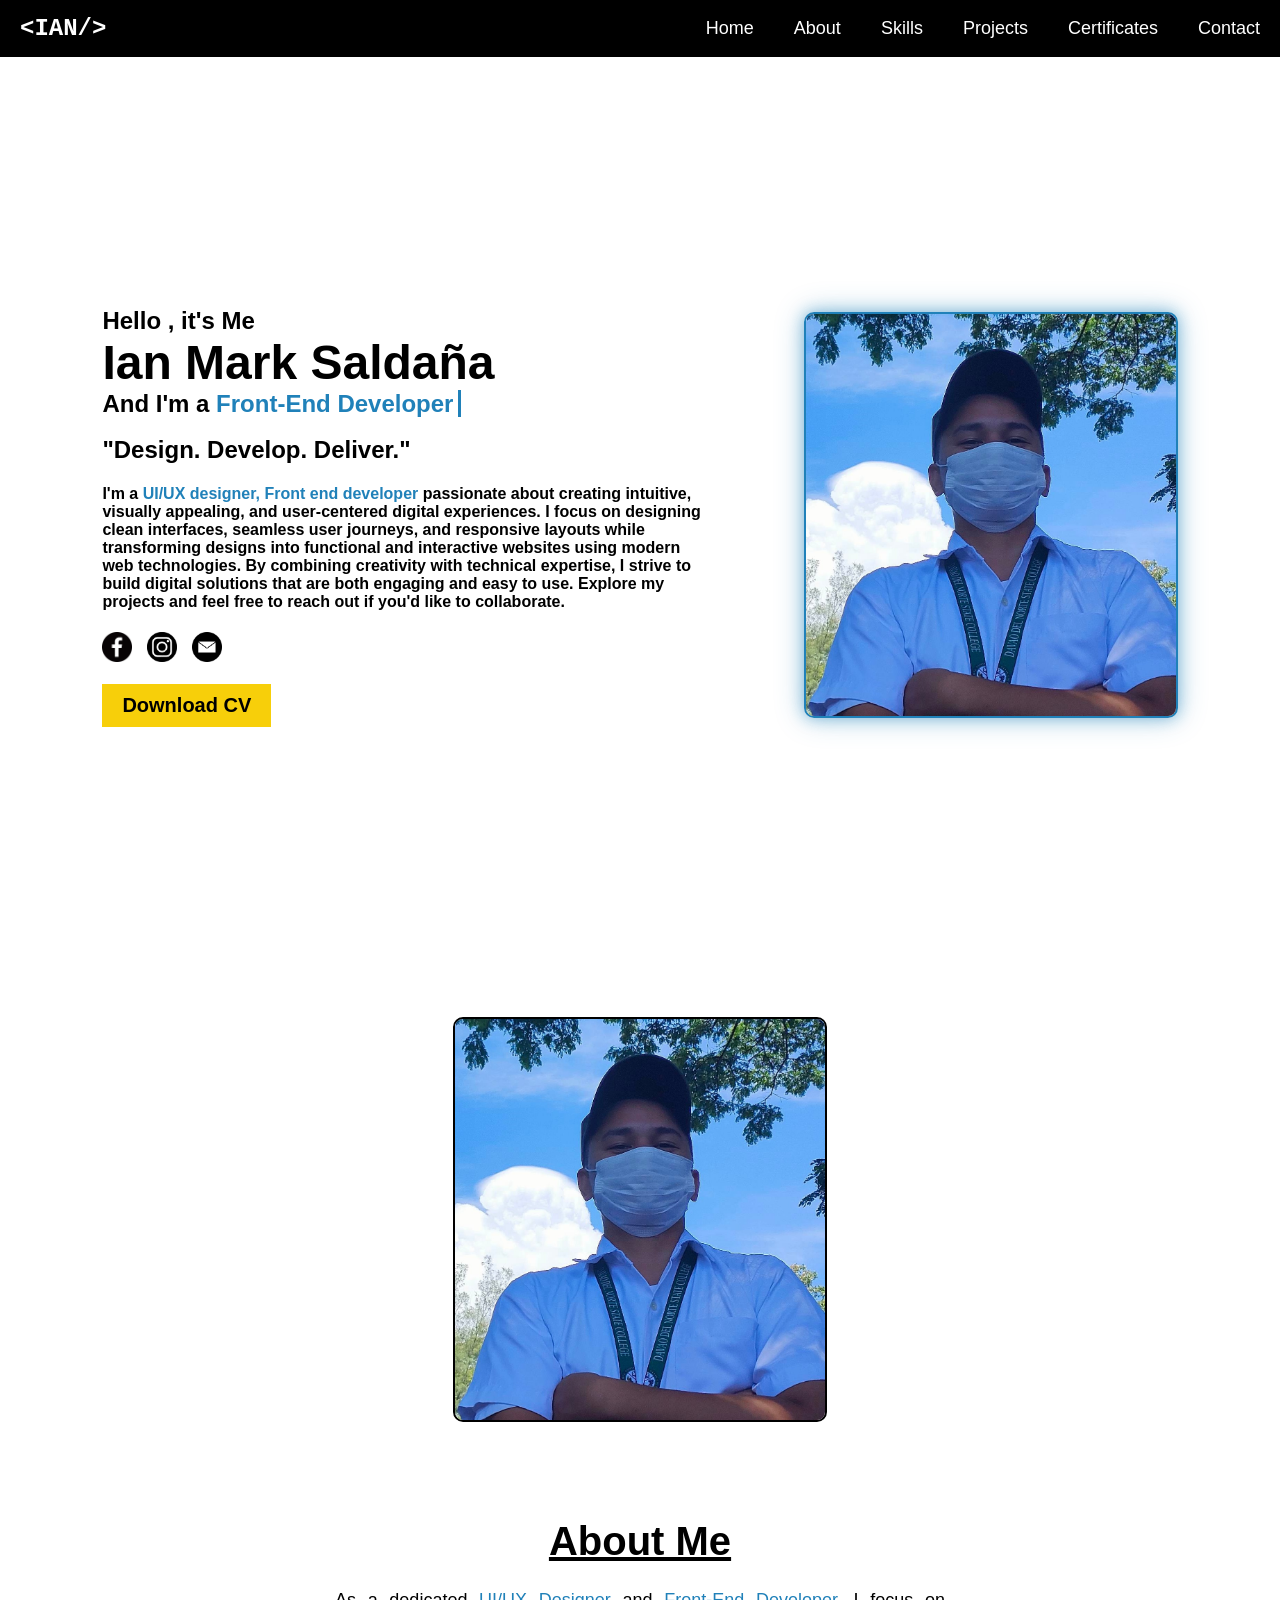
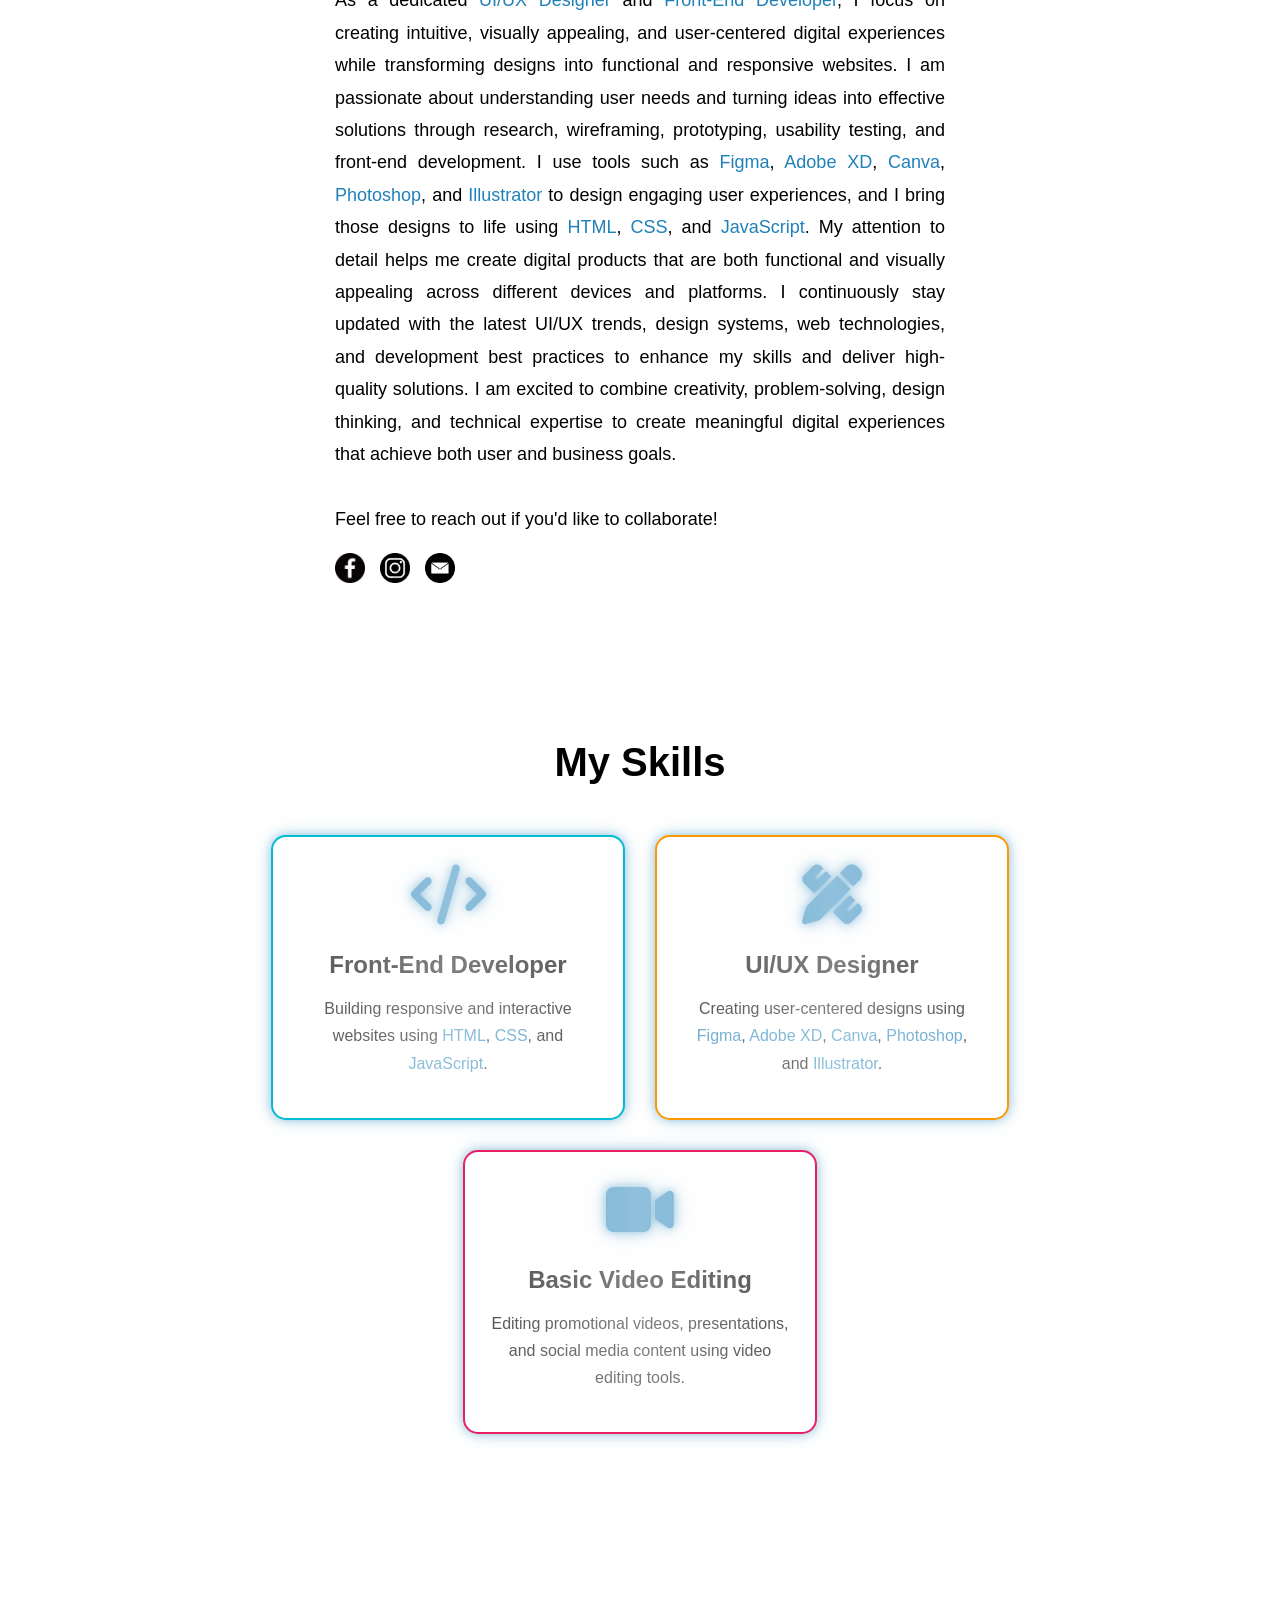
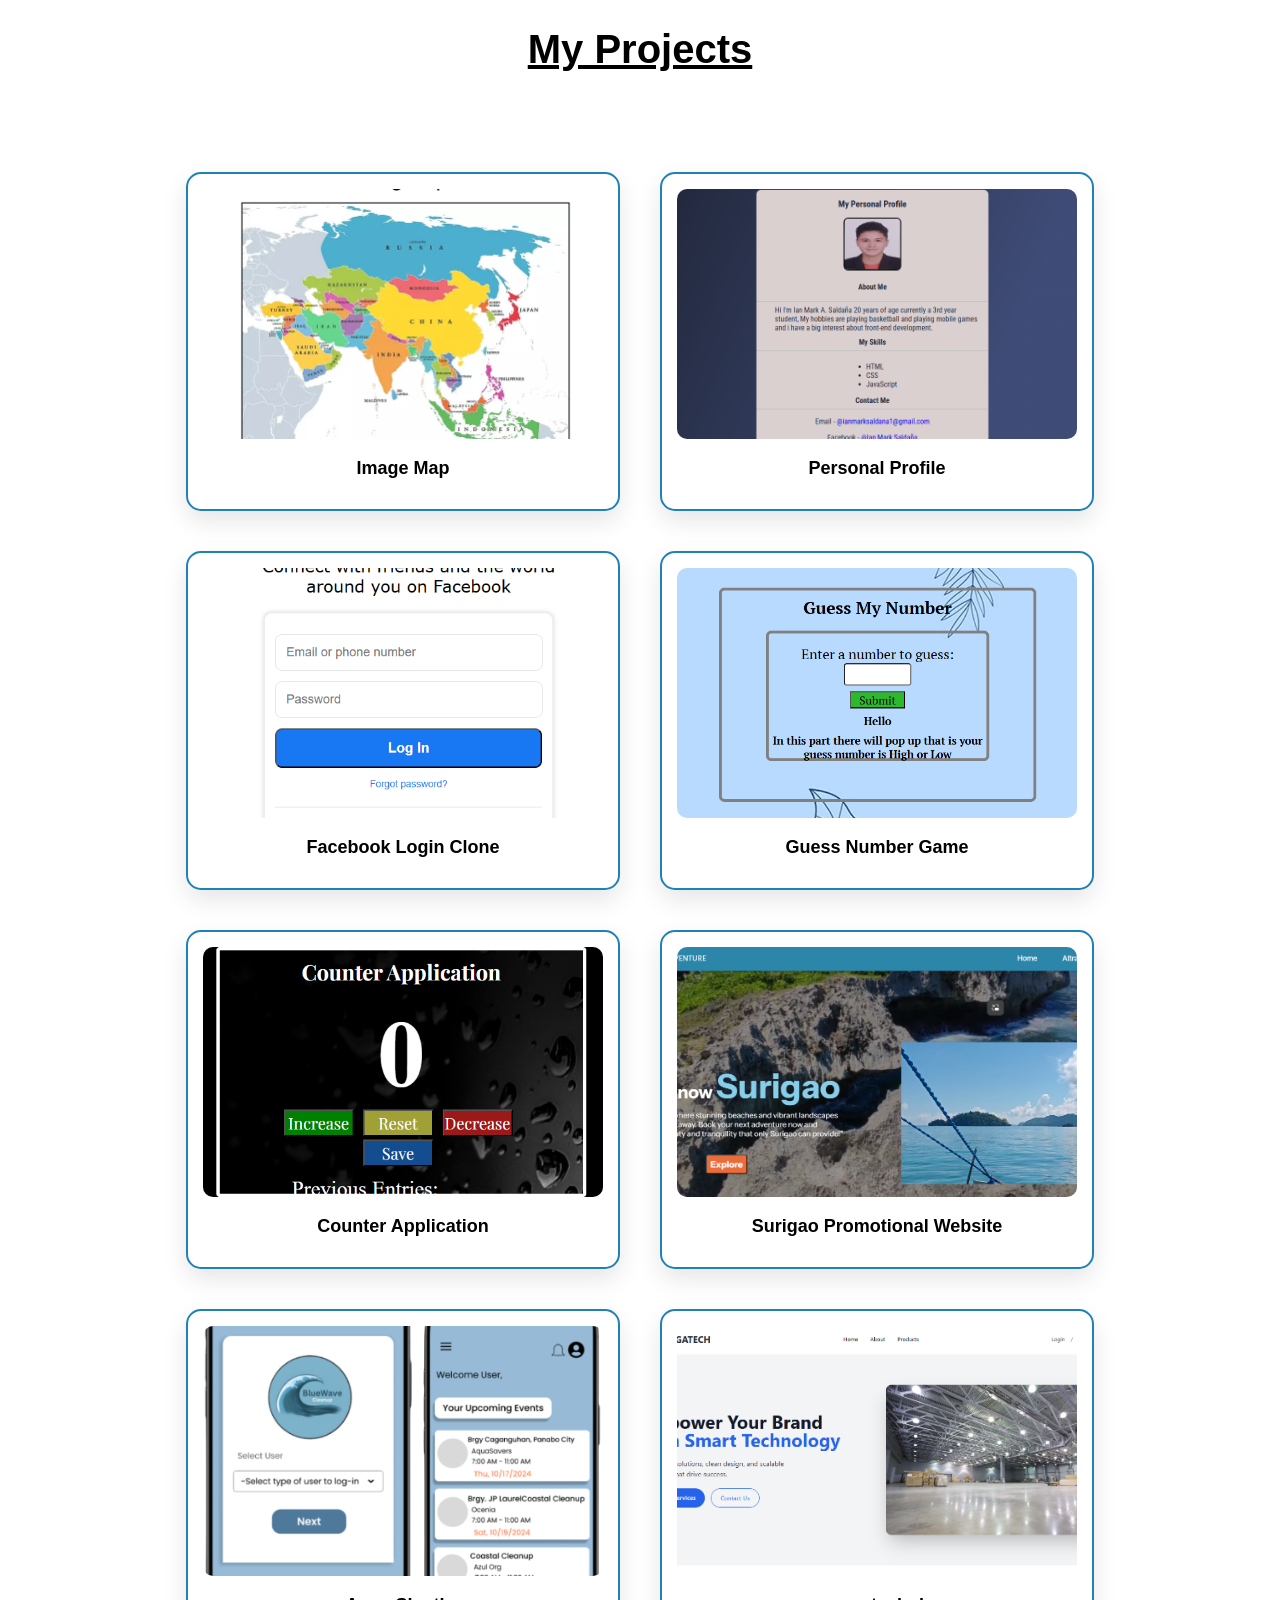
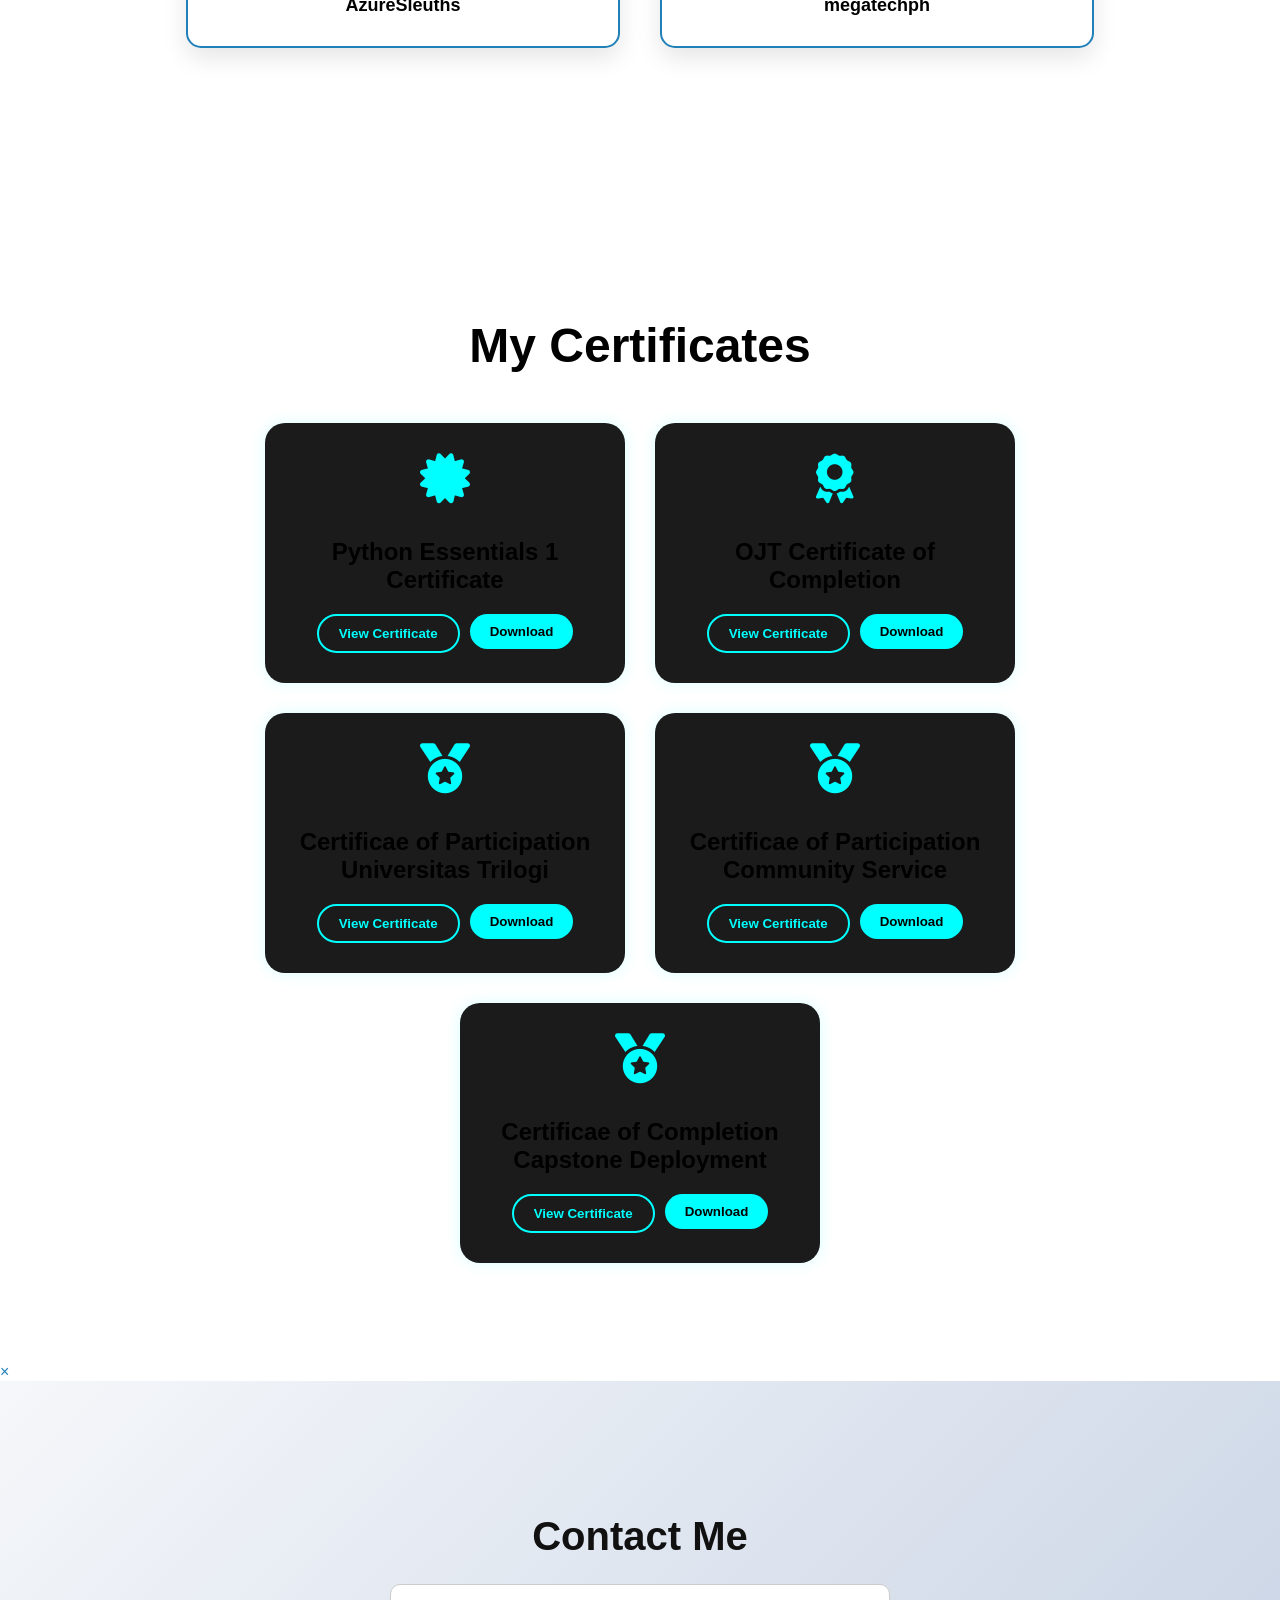
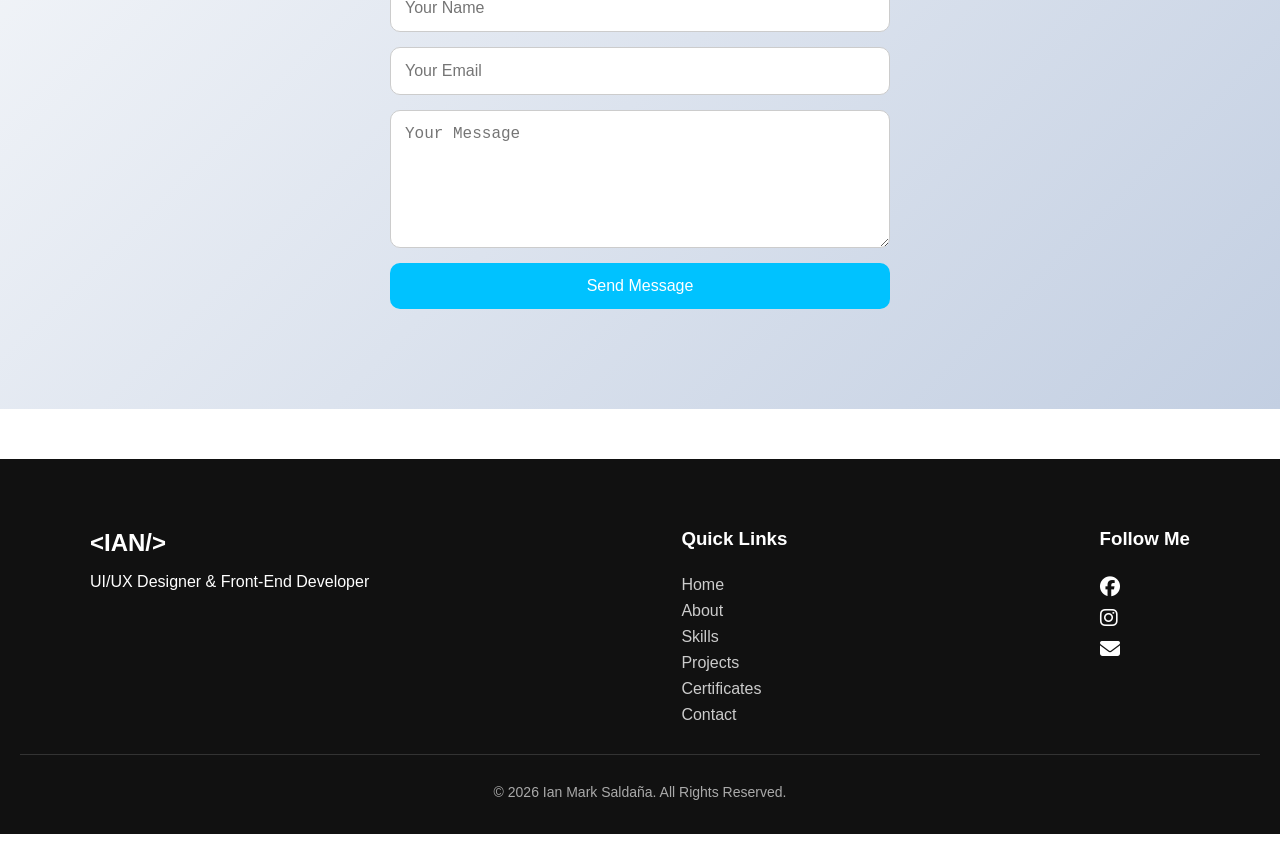
==== Home.html @ 6f7a4134 "Add files via upload" ====
<!DOCTYPE html>
<html lang="en">
    <head>
        <meta charset="UTF-8">
        <meta name="viewport" content="width=device-width, initial-scale=1.0">
        <link rel="stylesheet" href="style.css">
        <link rel="stylesheet" href="https://cdnjs.cloudflare.com/ajax/libs/font-awesome/6.5.1/css/all.min.css">
        <title>Ian Mark A. Saldaña</title>
        
            
    </head>
    <body>  
        <header>
            <div class="logo">&lt;IAN/&gt;</div>

            <!-- Hamburger Icon -->
            <div class="menu-toggle" onclick="toggleMenu()">
                ☰
            </div>

            <nav id="navbar">
                <a href="#home">Home</a>
                <a href="#about">About</a>
                <a href="#skills">Skills</a>
                <a href="#projects">Projects</a>
                <a href="#certificates">Certificates</a>
                <a href="#contact">Contact</a>
            </nav>
        </header>
        
        <main id="home">
            <section class="Info">
                <h2>Hello , it's Me</h2>
                <h1 class="name">Ian Mark Saldaña</h1>
                <h2>And I'm a <span id="skill-text" class="animated-skill"></span></h2><br>
                <h2>"Design. Develop. Deliver."</h2>
                <h4>I'm a <span>UI/UX designer, Front end developer</span> passionate about creating intuitive, visually appealing, and user-centered digital experiences. I focus on designing clean interfaces, seamless user journeys, and responsive layouts while transforming designs into functional and interactive websites using modern web technologies. By combining creativity with technical expertise, I strive to build digital solutions that are both engaging and easy to use. Explore my projects and feel free to reach out if you'd like to collaborate.</h4>
                <div class="accounts-logo">
                    <a href="https://web.facebook.com/profile.php?id=100025254549715" title="facebook">
                        <img src="Images/facebook-logo.png" alt="facebook-logo" class="Facebook-logo">
                    </a>
                    <a href="https://www.instagram.com/ianmakoy_85/" title="instagram">
                        <img src="Images/Instagram-logo.png" alt="Instagram-logo" class="Instagram-logo">
                    </a>
                    <a href="mailto:ianmarksaldana1@gmail.com" title="email">
                        <img src="Images/Gmail-logo.png" alt="gmail-logo" class="Gmail-logo">
                    </a>
                </div>
                <br>
                <a href="CV-Saldaña-final(2).pdf">
                <button class="CV-btn">Download CV</button>
                </a>
            </section>

            <section class="picture">
                <img src="Images/ian.jpg" alt="Profile" class="Profile">
            </section>
        </main>  

        <!-- ABOUT SECTION -->
<section id="about" class="about-section">

    <div class="about-picture">
        <img src="Images/ian.jpg" alt="My profile" class="about-profile">
    </div>

    <div class="about-info">
        <h1>About Me</h1>

        <p>
            As a dedicated <span>UI/UX Designer</span> and <span>Front-End Developer</span>, I focus on creating intuitive, visually appealing, and user-centered digital experiences while transforming designs into functional and responsive websites. I am passionate about understanding user needs and turning ideas into effective solutions through research, wireframing, prototyping, usability testing, and front-end development. I use tools such as <span>Figma</span>, <span>Adobe XD</span>, <span>Canva</span>, <span>Photoshop</span>, and <span>Illustrator</span> to design engaging user experiences, and I bring those designs to life using <span>HTML</span>, <span>CSS</span>, and <span>JavaScript</span>. My attention to detail helps me create digital products that are both functional and visually appealing across different devices and platforms. I continuously stay updated with the latest UI/UX trends, design systems, web technologies, and development best practices to enhance my skills and deliver high-quality solutions. I am excited to combine creativity, problem-solving, design thinking, and technical expertise to create meaningful digital experiences that achieve both user and business goals.


            <br><br>

            Feel free to reach out if you'd like to collaborate!
        </p>

        <div class="accounts-logo">
            <a href="https://web.facebook.com/profile.php?id=100025254549715">
                <img src="Images/facebook-logo.png"
                     alt="Facebook"
                     class="Facebook-logo">
            </a>

            <a href="https://www.instagram.com/ianmakoy_85/">
                <img src="Images/Instagram-logo.png"
                     alt="Instagram"
                     class="Instagram-logo">
            </a>

            <a href="mailto:ianmarksaldana1@gmail.com">
                <img src="Images/Gmail-logo.png"
                     alt="Gmail"
                     class="Gmail-logo">
            </a>
        </div>
    </div>

</section>

<section id="skills" class="skills-section">

    <h1 class="skills-title">My Skills</h1>

    <div class="skills-container">

        <div class="skill-card frontend">
            <div class="skill-icon">
                <i class="fa-solid fa-code"></i>
            </div>
            <h2>Front-End Developer</h2>
            <p>
                Building responsive and interactive websites using
                <span>HTML</span>, <span>CSS</span>, and
                <span>JavaScript</span>.
            </p>
        </div>

        <div class="skill-card uiux">
            <div class="skill-icon">
                <i class="fa-solid fa-pen-ruler"></i>
            </div>
            <h2>UI/UX Designer</h2>
            <p>
                Creating user-centered designs using
                <span>Figma</span>, <span>Adobe XD</span>,
                <span>Canva</span>, <span>Photoshop</span>, and
                <span>Illustrator</span>.
            </p>
        </div>

        <div class="skill-card video">
            <div class="skill-icon">
                <i class="fa-solid fa-video"></i>
            </div>
            <h2>Basic Video Editing</h2>
            <p>
                Editing promotional videos, presentations, and social
                media content using video editing tools.
            </p>
        </div>

    </div>

</section>

<!-- PROJECTS SECTION -->
<section id="projects" class="projects-section">

    <h1 class="projects-title">My Projects</h1>

    <div class="projects-container">

        <div class="project-card">
            <a href="Image_Maps/SaldañaImageMap.html" target="_blank">
                <img src="Images/Image Map.png" alt="Image Map">
            </a>
            <h2>Image Map</h2>
        </div>

        <div class="project-card">
            <a href="Saldaña_Acitivity1/index.html" target="_blank">
                <img src="Images/Personal Profile.png" alt="Personal Profile">
            </a>
            <h2>Personal Profile</h2>
        </div>

        <div class="project-card">
            <a href="Facebook clone/index.html" target="_blank">
                <img src="Images/Facebook login page clone.png" alt="Facebook Clone">
            </a>
            <h2>Facebook Login Clone</h2>
        </div>

        <div class="project-card">
            <a href="JS Tutorial 4/index.html" target="_blank">
                <img src="Images/Guess Number Game.png" alt="Guess Number Game">
            </a>
            <h2>Guess Number Game</h2>
        </div>

        <div class="project-card">
            <a href="JS practice 3/index.html" target="_blank">
                <img src="Images/Counter Application.png" alt="Counter Application">
            </a>
            <h2>Counter Application</h2>
        </div>

        <div class="project-card" onclick="openImage('Images/Surigao Promotional Website.png')">
    <img src="Images/Surigao Promotional Website.png" alt="Surigao Promotional Website">
    <h2>Surigao Promotional Website</h2>
</div>

<div class="project-card" onclick="openImage('Images/BG-4-Photoroom.png')">
    <img src="Images/BG-4-Photoroom.png" alt="AzureSleuths">
    <h2>AzureSleuths</h2>
</div>

<!-- Modal -->
<div id="imageModal" class="modal">
    <span class="close">&times;</span>
    <img class="modal-content" id="modalImg">
</div>

        <div class="project-card">
            <a href="https://megatechph.net/" target="_blank">
                <img src="Images/Screenshot 2026-06-09 084029.png" alt="megatechph">
            </a>
            <h2>megatechph</h2>
        </div>

    </div>

</section>

<!-- CERTIFICATES SECTION -->
<!-- CERTIFICATES SECTION -->
<section id="certificates" class="certificates-section">

    <h1 class="certificates-title">My Certificates</h1>

    <div class="certificates-container">

        <!-- Certificate 1 -->
        <div class="certificate-card">
            <i class="fa-solid fa-certificate"></i>
            <h2>Python Essentials 1 Certificate</h2>

            <div class="certificate-buttons">
                <a href="certificates/cert1.pdf" target="_blank">
                    <button class="view-btn">View Certificate</button>
                </a>

                <a href="certificates/cert1.pdf" download>
                    <button class="download-btn">Download</button>
                </a>
            </div>
        </div>

        <!-- Certificate 2 -->
        <div class="certificate-card">
            <i class="fa-solid fa-award"></i>
            <h2>OJT Certificate of Completion</h2>

            <div class="certificate-buttons">
                <a href="certificates/cert2.pdf" target="_blank">
                    <button class="view-btn">View Certificate</button>
                </a>

                <a href="certificates/cert2.pdf" download>
                    <button class="download-btn">Download</button>
                </a>
            </div>
        </div>

        <!-- Certificate 3 -->
        <div class="certificate-card">
            <i class="fa-solid fa-medal"></i>
            <h2>Certificae of Participation Universitas Trilogi</h2>

            <div class="certificate-buttons">
                <a href="certificates/cert3.pdf" target="_blank">
                    <button class="view-btn">View Certificate</button>
                </a>

                <a href="certificates/cert3.pdf" download>
                    <button class="download-btn">Download</button>
                </a>
            </div>
        </div>

        <!-- Certificate 4 -->
        <div class="certificate-card">
            <i class="fa-solid fa-medal"></i>
            <h2>Certificae of Participation Community Service</h2>

            <div class="certificate-buttons">
                <a href="certificates/community service cert.pdf" target="_blank">
                    <button class="view-btn">View Certificate</button>
                </a>

                <a href="certificates/community service cert.pdf" download>
                    <button class="download-btn">Download</button>
                </a>
            </div>
        </div>

        <!-- Certificate 5 -->
        <div class="certificate-card">
            <i class="fa-solid fa-medal"></i>
            <h2>Certificae of Completion Capstone Deployment</h2>

            <div class="certificate-buttons">
                <a href="certificates/Capstone Certificate.pdf" target="_blank">
                    <button class="view-btn">View Certificate</button>
                </a>

                <a href="certificates/Capstone Certificate.pdf" download>
                    <button class="download-btn">Download</button>
                </a>
            </div>
        </div>

    </div>

</section>

<!-- Certificate Modal -->
<div id="certificateModal" class="certificate-modal">
    <span class="certificate-close">&times;</span>
    <img id="certificateImg" class="certificate-image">
</div>

<!-- CONTACT SECTION -->
<section id="contact" class="contact-section">

    <h1 class="contact-title">Contact Me</h1>

    <form action="https://formspree.io/f/mnjyvnja" method="POST" class="contact-form">

        <input type="text" name="name" placeholder="Your Name" required>

        <input type="email" name="email" placeholder="Your Email" required>

        <textarea name="message" rows="6" placeholder="Your Message" required></textarea>

        <button type="submit">Send Message</button>

    </form>

</section>

<!-- FOOTER SECTION -->
<footer class="footer">

    <div class="footer-container">

        <!-- Brand -->
        <div class="footer-brand">
            <h2>&lt;IAN/&gt;</h2>
            <p>UI/UX Designer & Front-End Developer</p>
        </div>

        <!-- Quick Links -->
        <div class="footer-links">
            <h3>Quick Links</h3>
            <a href="#home">Home</a>
            <a href="#about">About</a>
            <a href="#skills">Skills</a>
            <a href="#projects">Projects</a>
            <a href="#certificates">Certificates</a>
            <a href="#contact">Contact</a>
        </div>

        <!-- Social Icons -->
        <div class="footer-social">
            <h3>Follow Me</h3>

            <a href="https://web.facebook.com/profile.php?id=100025254549715" target="_blank">
                <i class="fa-brands fa-facebook"></i>
            </a>

            <a href="https://www.instagram.com/ianmakoy_85/" target="_blank">
                <i class="fa-brands fa-instagram"></i>
            </a>

            <a href="mailto:ianmarksaldana1@gmail.com">
                <i class="fa-solid fa-envelope"></i>
            </a>
        </div>

    </div>

    <!-- Bottom text -->
    <div class="footer-bottom">
        <p>© 2026 Ian Mark Saldaña. All Rights Reserved.</p>
    </div>

</footer>

       <script>
function toggleMenu() {
    document.getElementById("navbar").classList.toggle("active");
}

const skills = [
    "Front-End Developer",
    "UI/UX Designer"
];

let skillIndex = 0;
let charIndex = 0;
let isDeleting = false;

function typeEffect() {
    const skillText = document.getElementById("skill-text");
    const currentSkill = skills[skillIndex];

    if (!isDeleting) {
        skillText.textContent = currentSkill.substring(0, charIndex++);
        
        if (charIndex > currentSkill.length) {
            isDeleting = true;
            setTimeout(typeEffect, 1500);
            return;
        }
    } else {
        skillText.textContent = currentSkill.substring(0, charIndex--);

        if (charIndex < 0) {
            isDeleting = false;
            skillIndex = (skillIndex + 1) % skills.length;
        }
    }

    setTimeout(typeEffect, isDeleting ? 60 : 120);
}

typeEffect();

const modal = document.getElementById("imageModal");
const modalImg = document.getElementById("modalImg");
const closeBtn = document.querySelector(".close");

function openImage(src) {
    modal.style.display = "flex";
    modalImg.src = src;
}

closeBtn.onclick = function() {
    modal.style.display = "none";
};

modal.onclick = function(e) {
    if (e.target === modal) {
        modal.style.display = "none";
    }
};

const certificateModal =
document.getElementById("certificateModal");

const certificateImg =
document.getElementById("certificateImg");

const certificateClose =
document.querySelector(".certificate-close");

function openCertificate(src){
    certificateModal.style.display = "flex";
    certificateImg.src = src;
}

certificateClose.onclick = () => {
    certificateModal.style.display = "none";
};

certificateModal.onclick = (e) => {
    if(e.target === certificateModal){
        certificateModal.style.display = "none";
    }
};
</script>
    </body>
</html>
---- style.css ----
html{
    scroll-behavior: smooth;
}
    body{
        margin: 0;
        font-family: Arial, Helvetica, sans-serif;
    }

    /* Header */
    header{
        background-color: black;
        padding: 15px 20px;
        display: flex;
        justify-content: space-between;
        align-items: center;
        position: relative;
    }

    header {
    position: sticky;
    top: 0;
    z-index: 1000;
    background-color: black; /* keep your design */
}


    .logo{
        color: white;
        font-size: 24px;
        font-family: monospace;
        font-weight: bolder;
    }

    nav{
        display: flex;
        gap: 40px;
    }

    nav a{
        color: white;
        text-decoration: none;
        font-size: 18px;
        transition: 0.3s;
    }

    nav a:hover{
        color: rgb(255, 217, 0);
    }

    /* Hamburger Menu */
    .menu-toggle{
        display: none;
        color: white;
        font-size: 30px;
        cursor: pointer;
    }

    /* Main Section */
    /* Main Section */
main{
    display: flex;
    justify-content: space-between;
    align-items: center;
    padding: 50px 8%;
    gap: 50px;
    min-height: calc(100vh - 80px);

    opacity: 0;
    transform: translateY(-50px);
    animation: slideDown 1s ease-out forwards;
}

    @keyframes slideDown{
        to{
            opacity: 1;
            transform: translateY(0);
        }
    }

    .Info{
        flex: 1;
        max-width: 600px;
    }

    .Info h2,
    .Info h1{
        margin: 0;
    }

    .name{
        font-size: 3rem;
    }

    span{
        color: rgb(32, 129, 185);
    }

    .accounts-logo{
        display: flex;
        gap: 15px;
    }

    .Facebook-logo,
    .Instagram-logo,
    .Gmail-logo{
        width: 30px;
        height: 30px;
    }

    .CV-btn{
        background-color: rgb(247, 207, 10);
        color: black;
        font-size: 20px;
        padding: 10px 20px;
        font-weight: bold;
        cursor: pointer;
        transition: 0.3s;
        border: none;
    }

    .CV-btn:hover{
        background-color: rgb(150, 128, 8);
    }

    .Profile{
    width: 100%;
    max-width: 370px;
    height: auto;
    border-radius: 10px;
    border: 2px solid rgb(32, 129, 185);

    box-shadow:
        0 0 15px rgba(32,129,185,0.5),
        0 0 30px rgba(32,129,185,0.3);

    animation: floatProfile 4s ease-in-out infinite;
}

@keyframes floatProfile{
    0%{
        transform: translateY(0px) scale(1);
    }

    50%{
        transform: translateY(-15px) scale(1.02);
    }

    100%{
        transform: translateY(0px) scale(1);
    }
}

    /* Tablet */
    @media (max-width: 768px){

        .menu-toggle{
            display: block;
        }

        nav{
            display: none;
            flex-direction: column;
            position: absolute;
            top: 70px;
            left: 0;
            width: 100%;
            background: black;
            text-align: center;
            padding: 20px 0;
            gap: 20px;
        }

        nav.active{
            display: flex;
        }

        main{
            flex-direction: column-reverse;
            text-align: center;
            padding: 40px 20px;
        }

        .Info{
            max-width: 100%;
        }

        .name{
            font-size: 2.5rem;
        }

        .accounts-logo{
            justify-content: center;
        }
    }

    @media (max-width: 768px){

    .menu-toggle{
        display: block;
        color: white;
        font-size: 30px;
        cursor: pointer;
    }

    header{
        position: relative;
        z-index: 1000;
    }

    nav{
        display: none;
        flex-direction: column;
        position: absolute;
        top: 70px;
        left: 0;
        width: 100%;
        background-color: black;
        text-align: center;
        padding: 15px 0;
        gap: 15px;
        z-index: 999;
    }

    nav.active{
        display: flex;
    }

    nav a{
        display: block;
        padding: 10px;
    }

    main{
        flex-direction: column-reverse;
        text-align: center;
        padding: 40px 20px;
    }
}

/* ABOUT SECTION */
/* ABOUT SECTION */

#about{
    scroll-margin-top: 20px;
}
.about-section{
    display: flex;
    align-items: center;
    justify-content: center;
    gap: 60px;
    padding: 50px 8%;
    min-height: calc(100vh - 80px);
    flex-direction: column;
    text-align: center;
    padding: 40px 20px;
    min-height: auto;
    
}

.about-profile{
    width: 100%;
    max-width: 370px;
    border-radius: 10px;
    border: 2px solid black;
}

.about-info{
    width: 610px;
    max-width: 100%;
    margin: 0;
}

.about-info{
    animation: textFloat 3s ease-in-out infinite;
}

@keyframes textFloat{
    0%{
        transform: translateY(0);
    }

    50%{
        transform: translateY(-5px);
    }

    100%{
        transform: translateY(0);
    }
}

.about-info h1{
    font-size: 40px;
    text-decoration: underline;
    margin-bottom: 20px;
}

.about-info p{
    font-size: 18px;
    line-height: 1.8;
    text-align: justify;
}

.about-picture{
    animation: floatAbout 3s ease-in-out infinite;
}

@keyframes floatAbout{
    0%{
        transform: translateY(0);
    }

    50%{
        transform: translateY(-12px);
    }

    100%{
        transform: translateY(0);
    }
}

/* Tablet & Mobile */
@media (max-width: 768px){

    .about-section{
        flex-direction: column;
        text-align: center;
        padding: 50px 20px;
    }

    .about-info p{
        text-align: justify;
        font-size: 16px;
    }

    .about-profile{
        max-width: 280px;
    }
}

@media (max-width: 480px){

    .about-info h1{
        font-size: 32px;
    }

    .about-info p{
        font-size: 15px;
    }

    .about-profile{
        max-width: 220px;
    }
}

.animated-skill{
    color: rgb(32, 129, 185);
    font-weight: bold;
    border-right: 3px solid rgb(32, 129, 185);
    padding-right: 5px;
    animation: blink 0.8s infinite;
}

@keyframes blink{
    50%{
        border-color: transparent;
    }
}

/* SKILLS SECTION */
.skills-section{
    padding: 80px 8%;
    text-align: center;
}

.skills-title{
    font-size: 40px;
    margin-bottom: 50px;
}

.skills-container{
    display: flex;
    justify-content: center;
    gap: 30px;
    flex-wrap: wrap;
}

.skill-card{
    width: 300px;
    padding: 25px;
    border-radius: 15px;
    background: white;

    border: 2px solid rgb(32, 129, 185);

    box-shadow:
        0 0 10px rgba(32,129,185,0.4),
        0 0 20px rgba(32,129,185,0.2);

    transition: all 0.4s ease;
}

.skill-card:hover{
    transform: translateY(-10px);

    border-color: rgb(255, 217, 0);

    box-shadow:
        0 0 15px rgba(255,217,0,0.8),
        0 0 30px rgba(255,217,0,0.6),
        0 0 50px rgba(255,217,0,0.4);
}

.skill-card{
    position: relative;
    overflow: hidden;
}

.skill-card::before{
    content: "";
    position: absolute;
    top: -50%;
    left: -50%;
    width: 200%;
    height: 200%;

    background: linear-gradient(
        45deg,
        transparent,
        rgba(255,255,255,0.5),
        transparent
    );

    transform: rotate(45deg);
    animation: shine 4s linear infinite;
}

@keyframes shine{
    0%{
        transform: translateX(-100%) rotate(45deg);
    }

    100%{
        transform: translateX(100%) rotate(45deg);
    }
}

.frontend{
    border: 2px solid #00bcd4;
}

.uiux{
    border: 2px solid #ff9800;
}

.video{
    border: 2px solid #e91e63;
}

.skill-icon{
    font-size: 60px;
    margin-bottom: 15px;
    color: rgb(32,129,185);

    text-shadow:
        0 0 10px rgba(32,129,185,0.8),
        0 0 20px rgba(32,129,185,0.5);
}

.skill-icon{
    font-size: 60px;
    margin-bottom: 15px;
}

.skill-card h2{
    margin-bottom: 15px;
}

.skill-card p{
    line-height: 1.7;
}

/* ========================= */
/* PROJECTS SECTION */
/* ========================= */

.projects-section{
    padding: 80px 8%;
    text-align: center;
}

.projects-title{
    font-size: 40px;
    margin-bottom: 50px;
    text-decoration: underline;
}

.projects-container {
    display: flex;
    justify-content: center;   /* centers horizontally */
    align-items: center;
    gap: 40px;                /* space between cards */
    flex-wrap: wrap;          /* allows mobile stacking */
    padding: 50px 20px;
}

.project-card{
    background: white;
    border-radius: 15px;
    padding: 15px;

    border: 2px solid rgb(32,129,185);

    box-shadow:
        0 0 10px rgba(32,129,185,0.4),
        0 0 20px rgba(32,129,185,0.2);

    transition: 0.4s ease;
}

.project-card {
    width: 400px;        /* increase size */
    background: #fff;
    border-radius: 15px;
    padding: 15px;
    text-align: center;
    box-shadow: 0 10px 25px rgba(0,0,0,0.1);
    transition: 0.3s;
}

.project-card:hover{
    transform: translateY(-10px);

    box-shadow:
        0 0 15px rgba(255,217,0,0.8),
        0 0 30px rgba(255,217,0,0.6),
        0 0 50px rgba(255,217,0,0.4);

    border-color: rgb(255,217,0);
}

.project-card img {
    width: 100%;
    height: 250px;       /* makes images bigger */
    object-fit: cover;   /* keeps image clean */
    border-radius: 10px;
}

.project-card:hover {
    transform: translateY(-8px);
}

.project-card img{
    width: 100%;
    border-radius: 10px;
    transition: 0.4s;
}

.project-card:hover img{
    transform: scale(1.03);
}

.project-card h2{
    margin-top: 15px;
    font-size: 18px;
}

.projects-section{
    animation: fadeProjects 1.2s ease-out;
}

@keyframes fadeProjects{
    from{
        opacity: 0;
        transform: translateY(50px);
    }

    to{
        opacity: 1;
        transform: translateY(0);
    }
}

.contact-section {
    padding: 100px 20px;
    background: linear-gradient(135deg, #f5f7fa, #c3cfe2);
    text-align: center;
    color: #222;
}

.contact-title {
    font-size: 2.5rem;
    margin-bottom: 25px;
    color: #111;
}

.contact-form {
    max-width: 500px;
    margin: auto;
    display: flex;
    flex-direction: column;
    gap: 15px;
}

.contact-form input,
.contact-form textarea {
    padding: 14px;
    border: 1px solid #ccc;
    border-radius: 10px;
    font-size: 16px;
    outline: none;
    background: white;
}

.contact-form input:focus,
.contact-form textarea:focus {
    border-color: #00c2ff;
    box-shadow: 0 0 8px rgba(0, 194, 255, 0.3);
}

.contact-form button {
    padding: 14px;
    border: none;
    background: #00c2ff;
    color: white;
    font-size: 16px;
    cursor: pointer;
    border-radius: 10px;
    transition: 0.3s;
}

.contact-form button:hover {
    background: #0099cc;
    transform: scale(1.03);
}

.footer {
    background: #111;
    color: white;
    padding: 50px 20px 20px;
    margin-top: 50px;
}

.footer-container {
    display: flex;
    justify-content: space-between;
    flex-wrap: wrap;
    max-width: 1100px;
    margin: auto;
}

.footer-brand h2 {
    margin-bottom: 10px;
}

.footer-links,
.footer-social {
    display: flex;
    flex-direction: column;
    gap: 8px;
}

.footer-links a {
    color: #ccc;
    text-decoration: none;
}

.footer-links a:hover {
    color: white;
}

.footer-social a {
    color: white;
    font-size: 20px;
    margin-right: 10px;
    text-decoration: none;
}

.footer-social a:hover {
    color: #00bcd4;
}

.footer-bottom {
    text-align: center;
    margin-top: 30px;
    border-top: 1px solid #333;
    padding-top: 15px;
    font-size: 14px;
    color: #aaa;
}

.project-card {
    cursor: pointer;
}

/* Modal */
.modal {
    display: none;
    position: fixed;
    z-index: 9999;
    left: 0;
    top: 0;
    width: 100%;
    height: 100%;
    background: rgba(0, 0, 0, 0.9);
    justify-content: center;
    align-items: center;
}

.modal-content {
    max-width: 90%;
    max-height: 90%;
    border-radius: 10px;
}

.close {
    position: absolute;
    top: 20px;
    right: 35px;
    color: white;
    font-size: 40px;
    cursor: pointer;
}

/* CERTIFICATES SECTION */
.certificates-section{
    padding:100px 10%;
    text-align:center;
}

.certificates-title{
    font-size:3rem;
    margin-bottom:50px;
}

.certificates-container{
    display:flex;
    justify-content:center;
    gap:30px;
    flex-wrap:wrap;
}

.certificate-card{
    width:300px;
    padding:30px;
    border-radius:20px;
    background:#1b1b1b;
    box-shadow:0 0 15px rgba(0,255,255,.15);
    transition:.3s;
}

.certificate-card:hover{
    transform:translateY(-10px);
    box-shadow:0 0 25px cyan;
}

.certificate-card i{
    font-size:50px;
    color:cyan;
    margin-bottom:15px;
}

.certificate-card h2{
    margin-bottom:10px;
}

.certificate-card p{
    margin-bottom:20px;
}

.certificate-btn{
    padding:12px 25px;
    border:none;
    border-radius:30px;
    background:cyan;
    color:black;
    font-weight:bold;
    cursor:pointer;
    transition:.3s;
}

.certificate-btn:hover{
    transform:scale(1.05);
}

.certificate-buttons{
    display:flex;
    gap:10px;
    justify-content:center;
    flex-wrap:wrap;
    margin-top:20px;
}

.view-btn,
.download-btn{
    padding:10px 20px;
    border:none;
    border-radius:30px;
    font-weight:bold;
    cursor:pointer;
    transition:.3s;
}

.view-btn{
    background:transparent;
    border:2px solid cyan;
    color:cyan;
}

.view-btn:hover{
    background:cyan;
    color:black;
}

.download-btn{
    background:cyan;
    color:black;
}

.download-btn:hover{
    transform:scale(1.05);
}
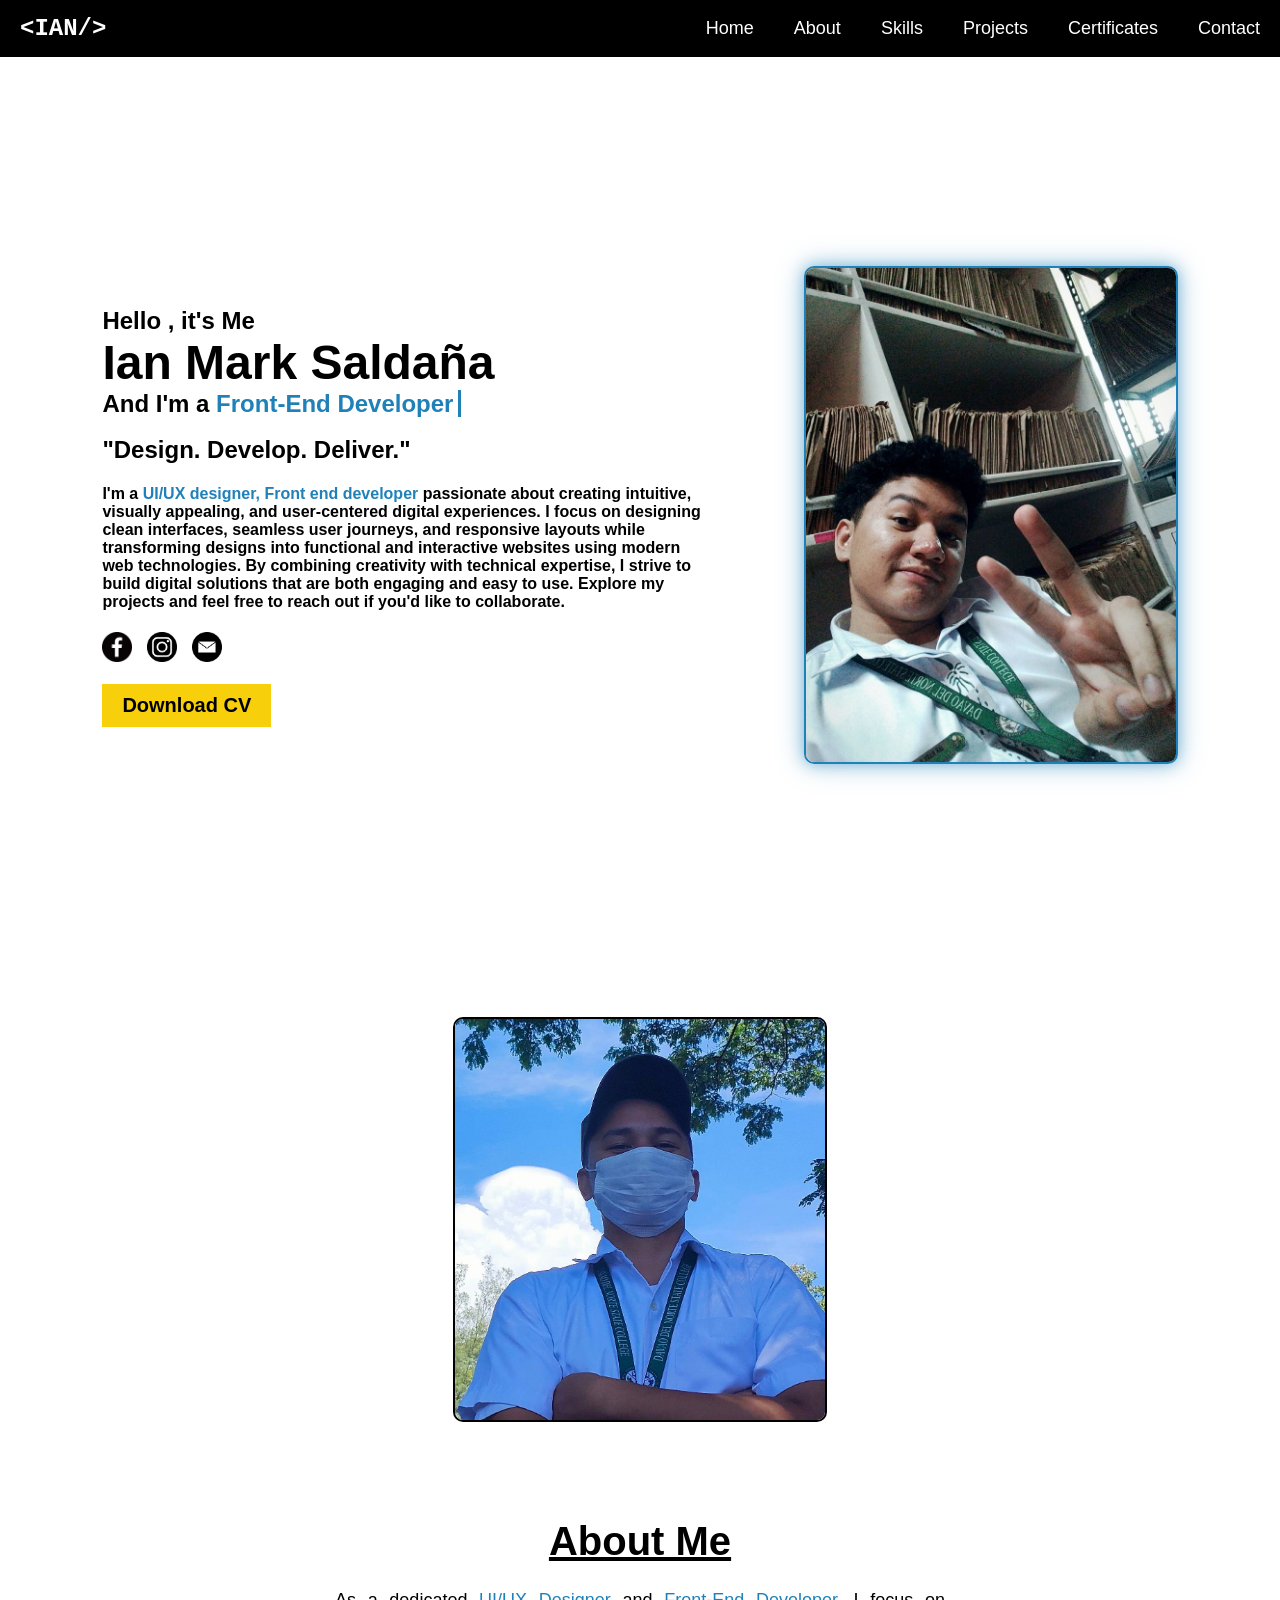
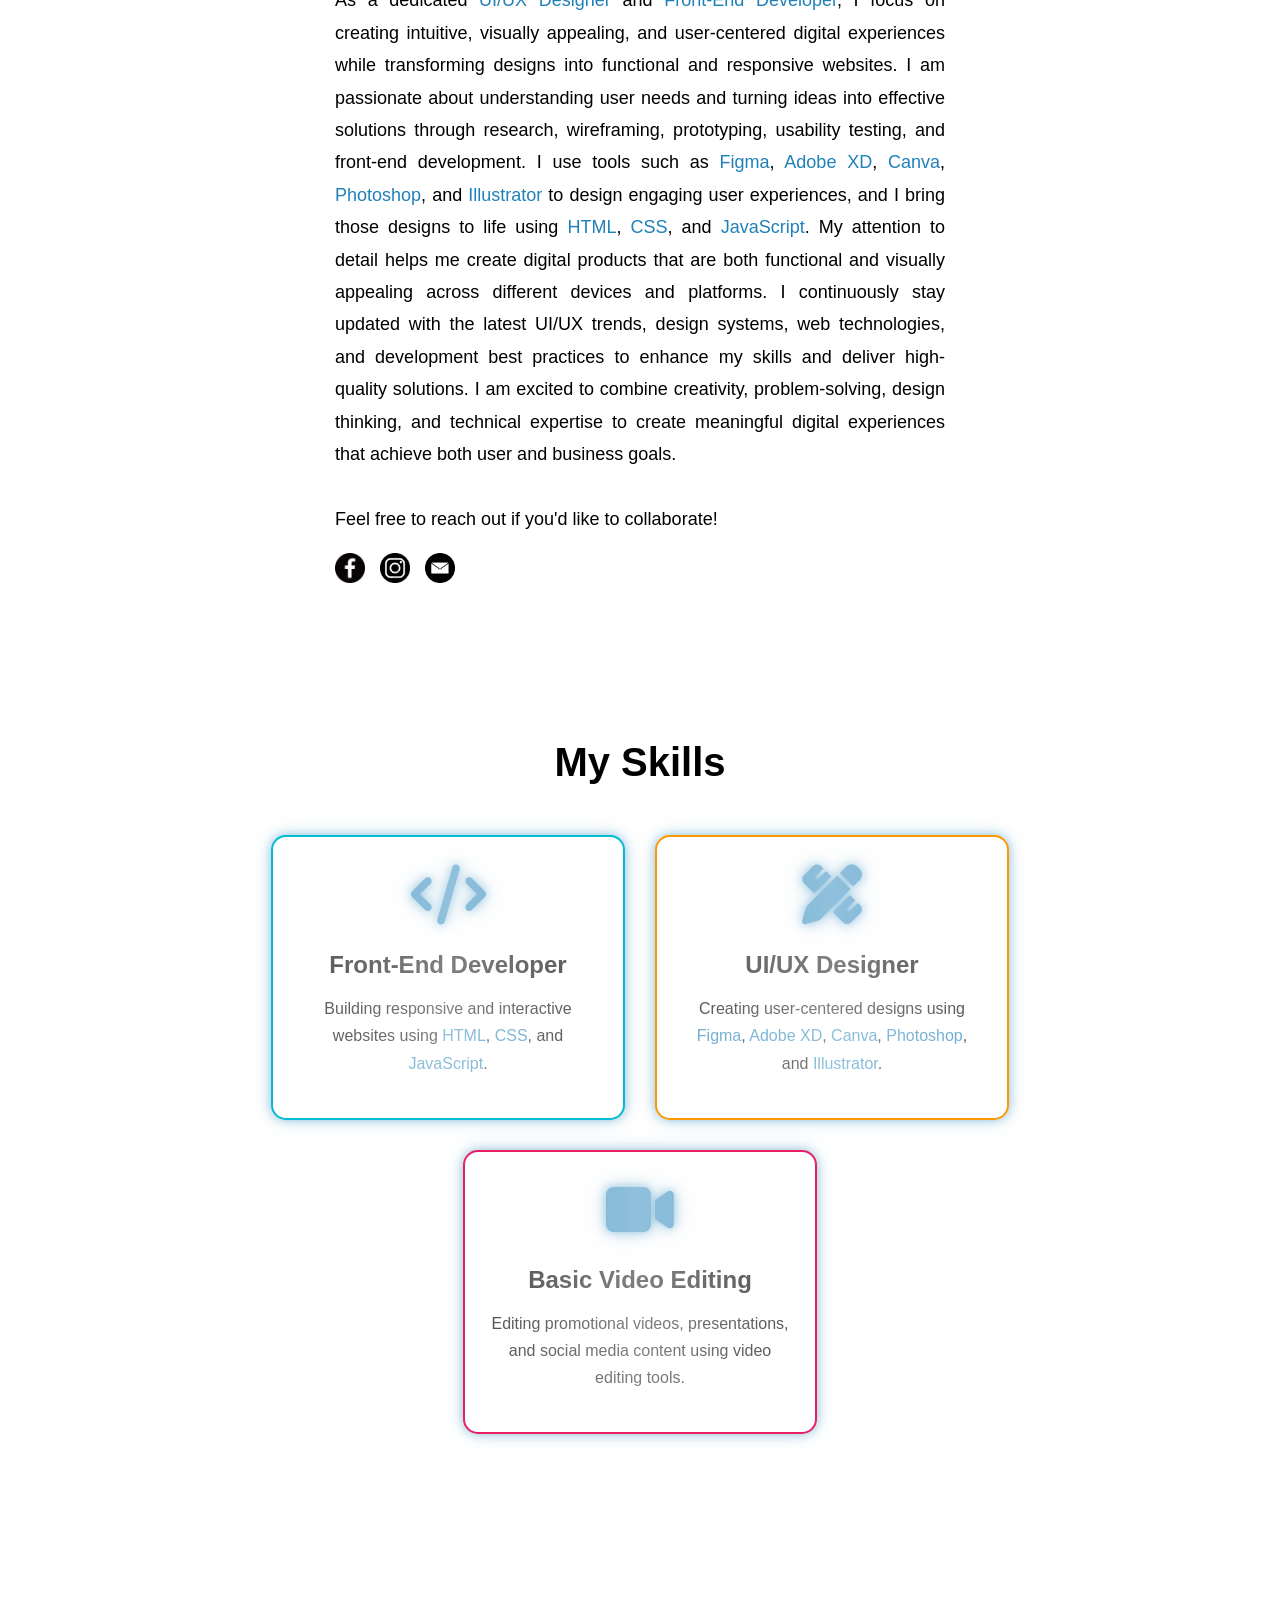
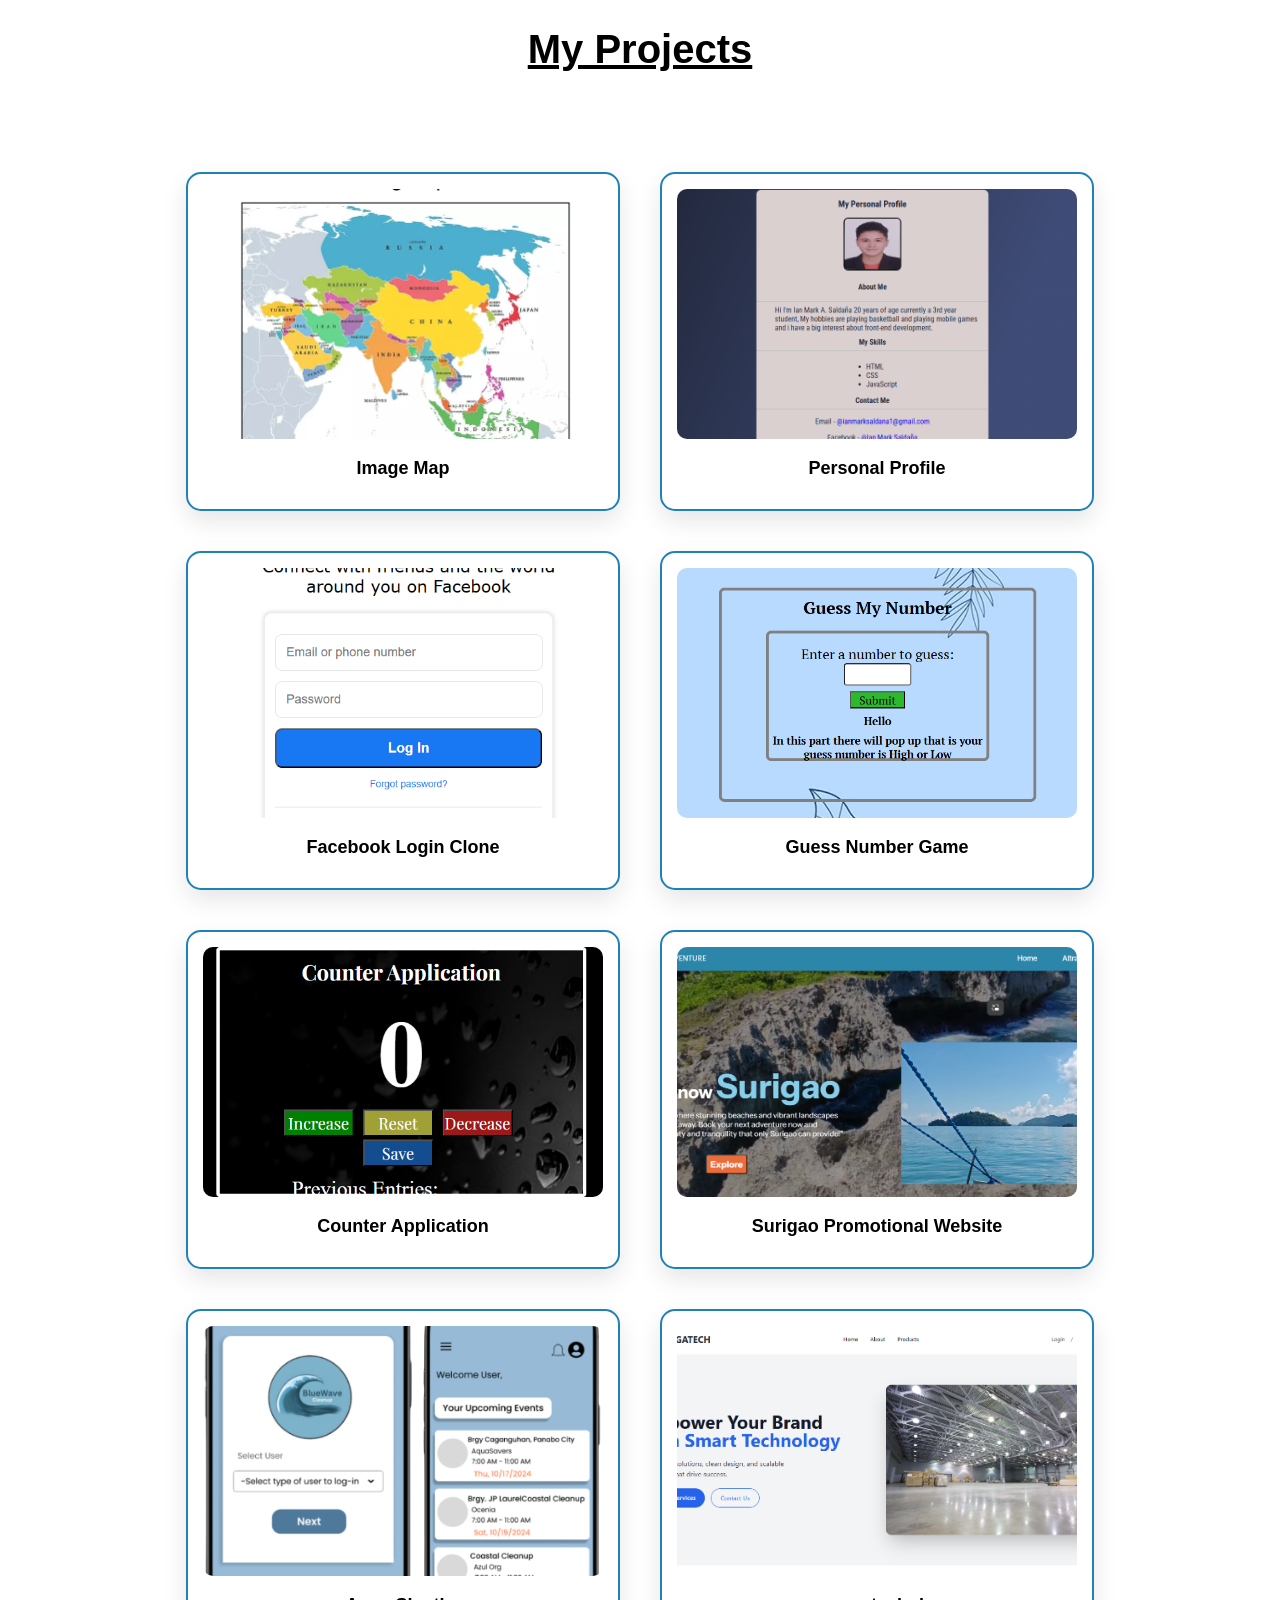
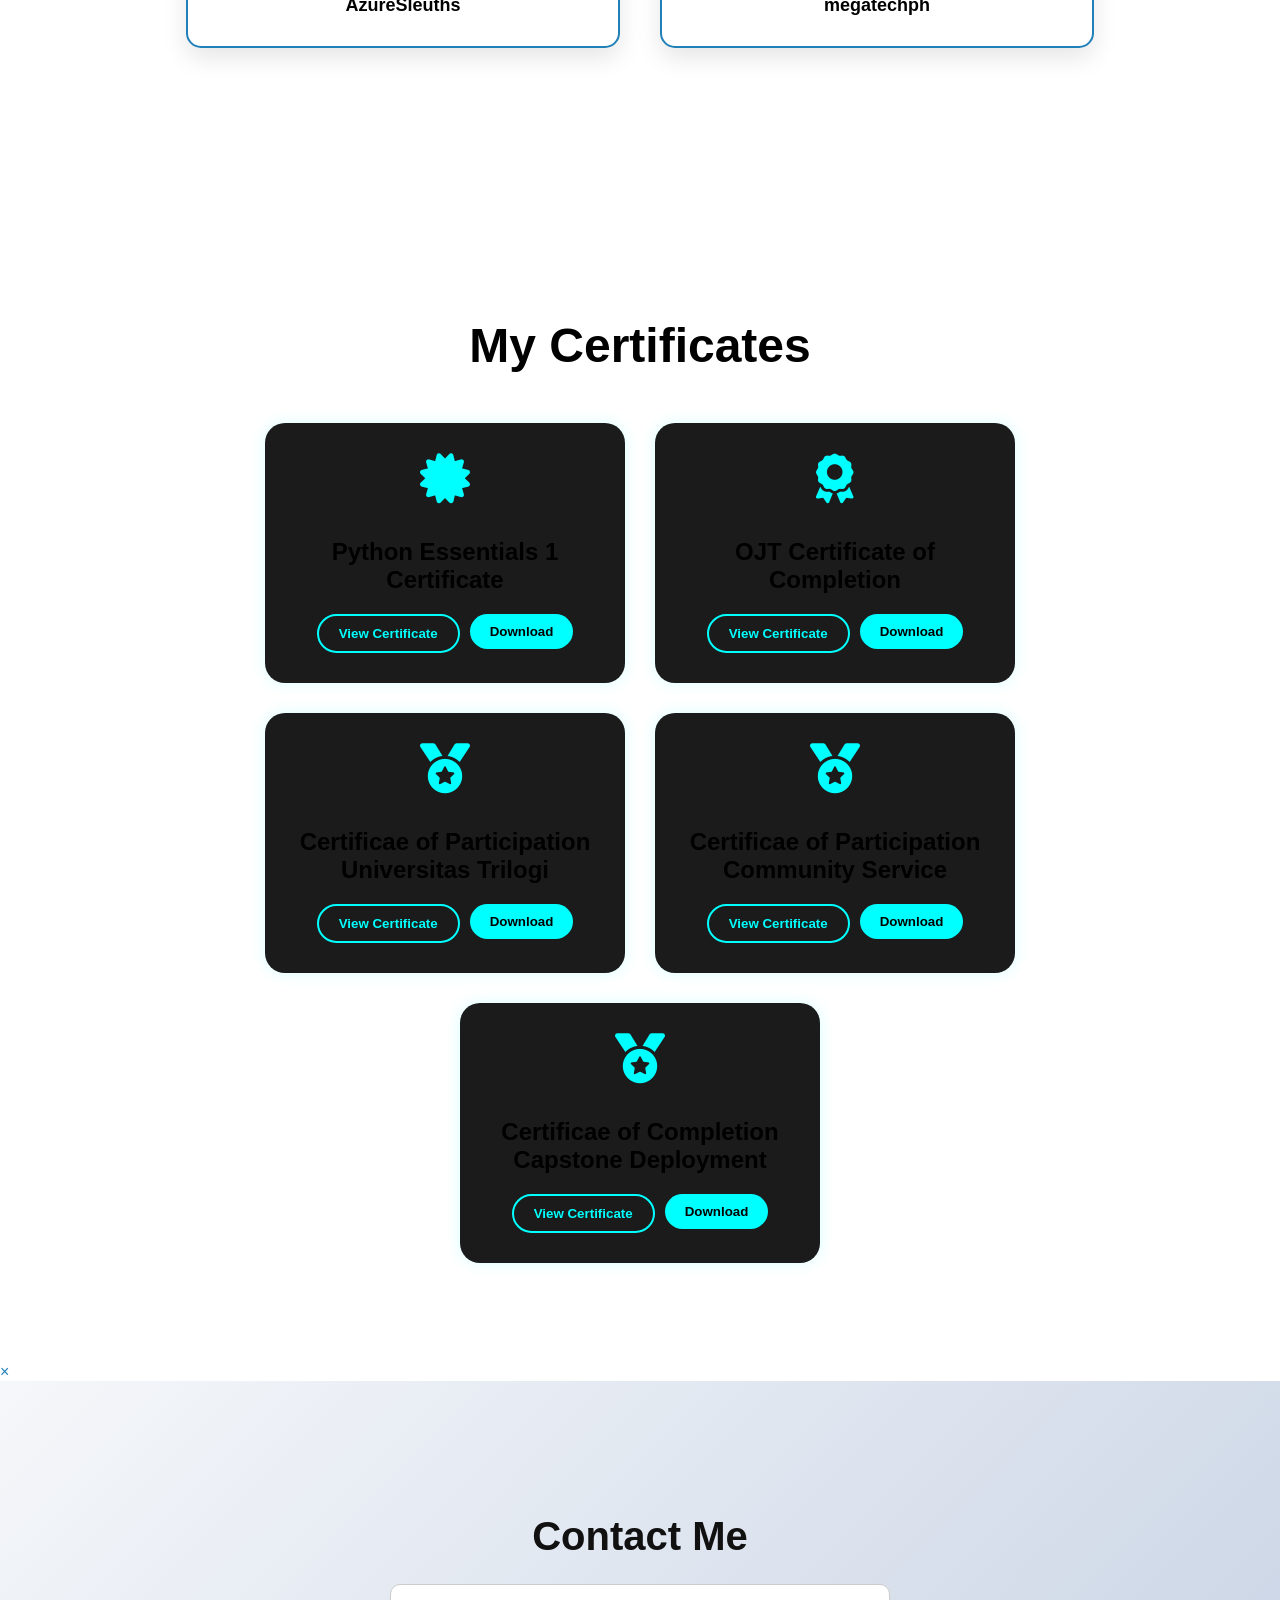
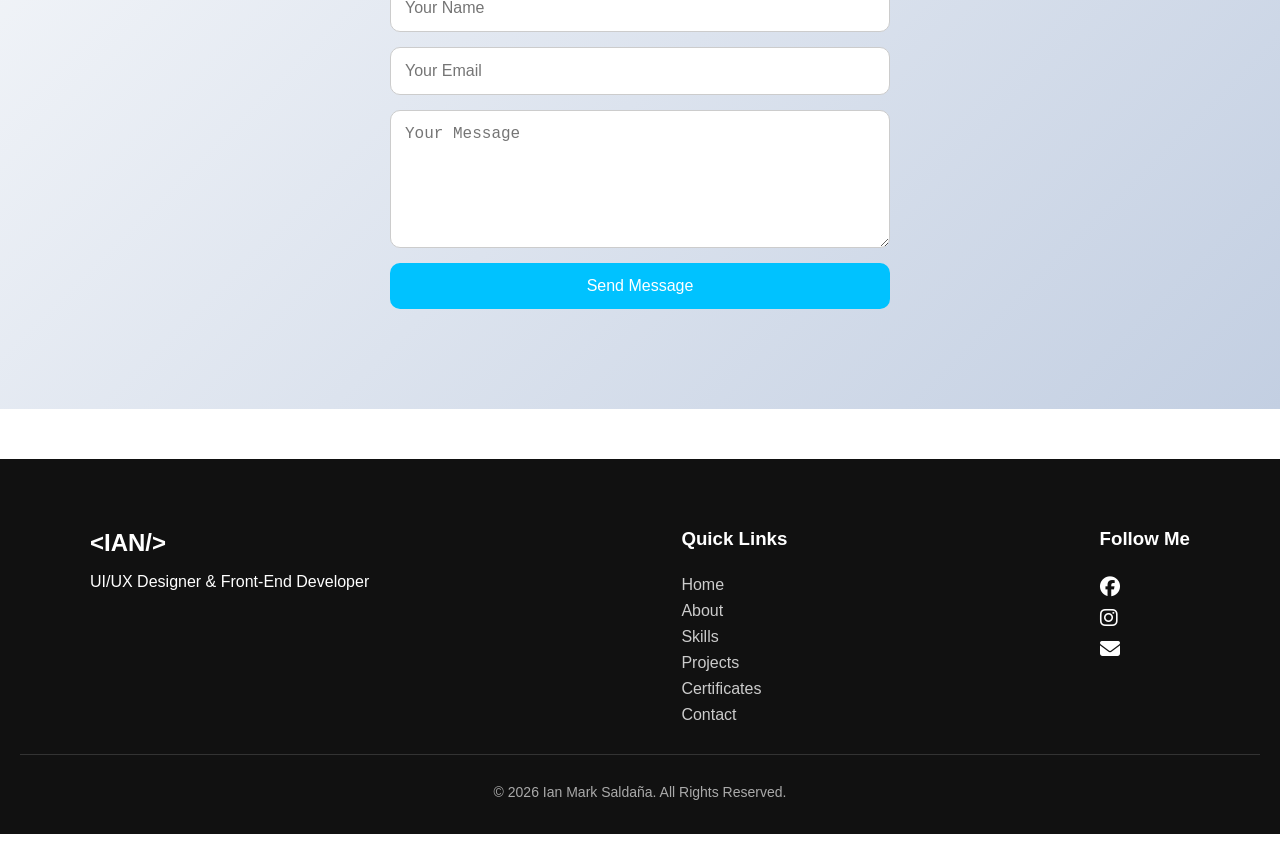
==== commit 4bd24bda: "Update Home.html" ====
--- a/Home.html
+++ b/Home.html
@@ -53,7 +53,7 @@
             </section>
 
             <section class="picture">
-                <img src="Images/ian.jpg" alt="Profile" class="Profile">
+                <img src="Front-picdaw.jpg" alt="Profile" class="Profile">
             </section>
         </main>  
 
